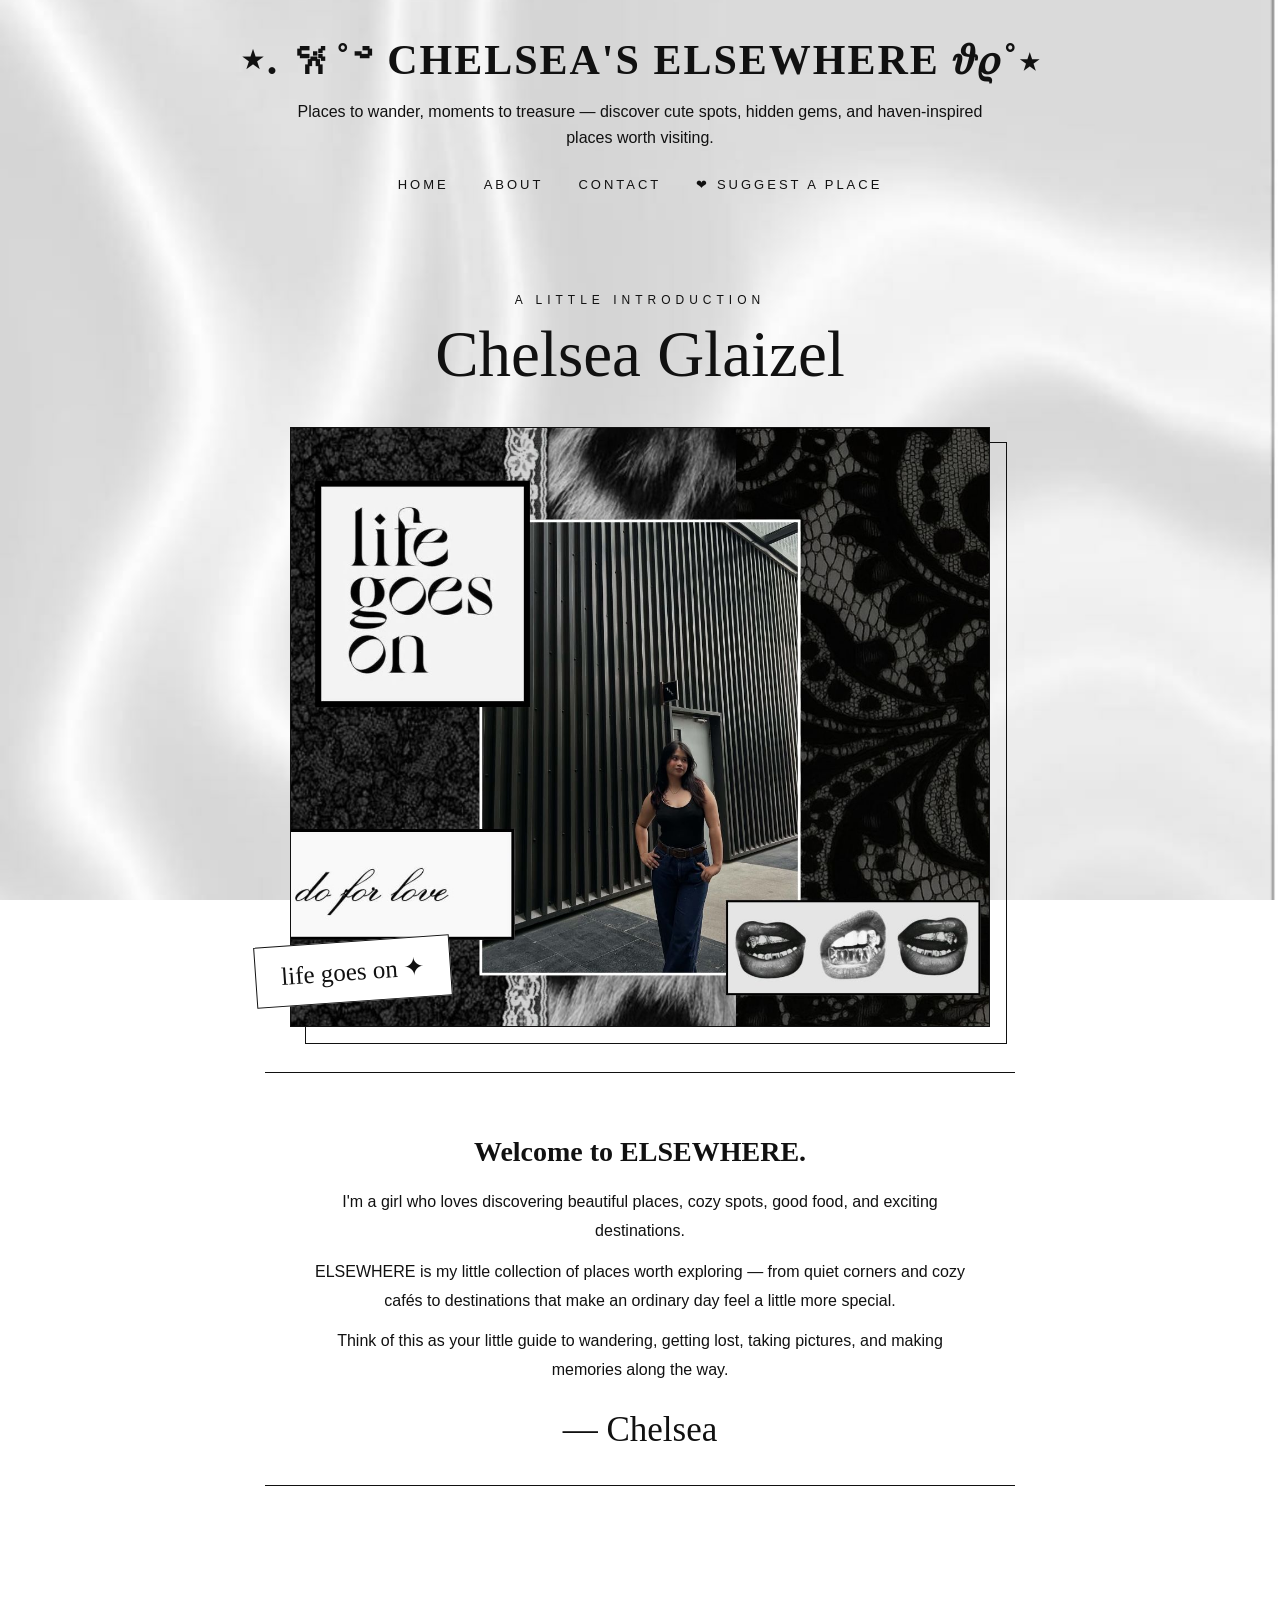
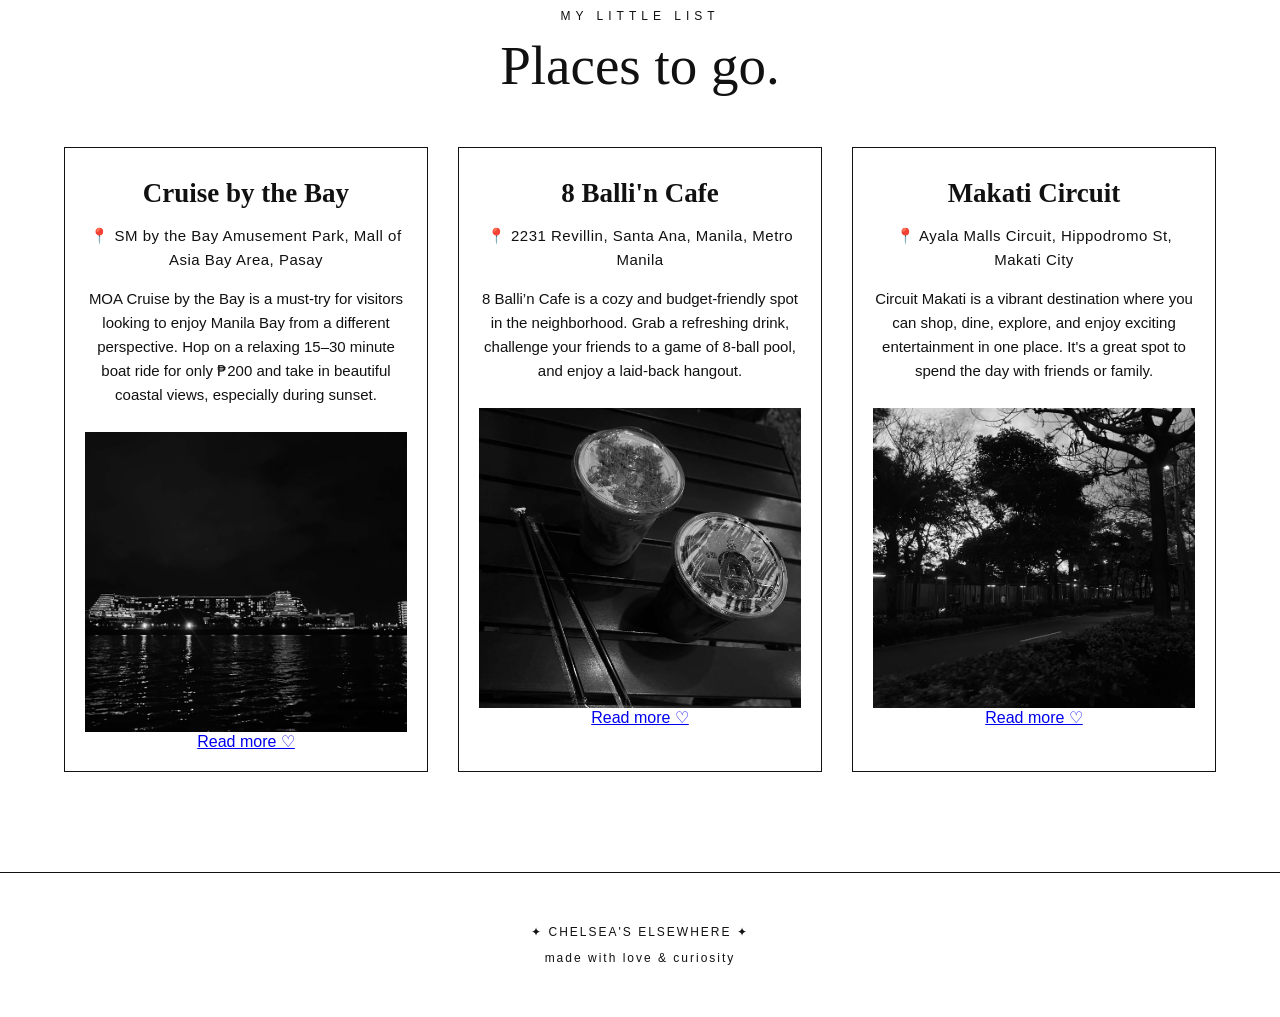
==== index.html @ 2336c9d6 "Added suggest link" ====
<!DOCTYPE html>
<html lang="en">

<head>
  <meta charset="UTF-8">
  <meta name="viewport" content="width=device-width, initial-scale=1.0">

  <title>CHELSEA'S ELSEWHERE</title>

  <style>

    /* =========================
       GENERAL
    ========================= */

    * {
      box-sizing: border-box;
    }

    html {
      scroll-behavior: smooth;
    }

    body {
      margin: 0;
      background-image: url("whitebg.jpg");
      background-size: cover;
      background-position: center;
      background-attachment: fixed;
      font-family: Arial, sans-serif;
      color: #111;
    }

    /* =========================
       HEADER
    ========================= */

    header {
      text-align: center;
      padding: 35px 20px 20px;
    }

    header h1 {
      font-family: "Playfair Display", Georgia, serif;
      font-size: 42px;
      letter-spacing: 2px;
      margin: 0 0 15px;
    }

    header p {
      max-width: 700px;
      margin: auto;
      font-size: 16px;
      line-height: 1.6;
    }

    /* =========================
       NAVIGATION
    ========================= */

    nav {
      margin-top: 25px;
    }

    nav ul {
      list-style: none;
      padding: 0;
      margin: 0;
      display: flex;
      justify-content: center;
      gap: 35px;
    }

    nav a {
      text-decoration: none;
      color: #111;
      font-size: 13px;
      letter-spacing: 3px;
      text-transform: uppercase;
      position: relative;
    }

    nav a::after {
      content: "";
      position: absolute;
      width: 0;
      height: 1px;
      background: #111;
      left: 0;
      bottom: -6px;
      transition: width 0.3s ease;
    }

    nav a:hover::after {
      width: 100%;
    }

    /* =========================
       ABOUT / CHELSEA SECTION
    ========================= */

    .about {
      width: 90%;
      max-width: 1100px;
      margin: 80px auto;
      text-align: center;
    }

    .about-label {
      font-size: 12px;
      letter-spacing: 5px;
      text-transform: uppercase;
      margin-bottom: 10px;
    }

    .about h2 {
      font-family: "Parisienne", cursive;
      font-size: 65px;
      font-weight: normal;
      margin: 0 0 35px;
    }

    /* PHOTO */

    .about-photo {
      position: relative;
      width: 65%;
      max-width: 700px;
      margin: auto;
    }

    .about-photo::before {
      content: "";
      position: absolute;
      width: 100%;
      height: 100%;
      border: 1px solid #111;
      top: 15px;
      left: 15px;
      z-index: -1;
    }

    .about-photo img {
      display: block;
      width: 100%;
      height: 600px;
      object-fit: cover;
      border: 1px solid #111;
      transition: transform 0.5s ease;
    }

    .about-photo:hover img {
      transform: scale(1.02);
    }

    /* LITTLE FLOATING LABEL */

    .photo-label {
      position: absolute;
      bottom: 25px;
      left: -35px;
      background: white;
      border: 1px solid #111;
      padding: 15px 25px;
      font-family: "Parisienne", cursive;
      font-size: 25px;
      transform: rotate(-4deg);
      transition: 0.4s ease;
    }

    .about-photo:hover .photo-label {
      transform: rotate(2deg) translateY(-8px);
    }

    /* ABOUT INFORMATION UNDER PHOTO */

    .about-info {
      width: 75%;
      max-width: 750px;
      margin: 45px auto 0;
      padding: 35px 45px;
      border-top: 1px solid #111;
      border-bottom: 1px solid #111;
    }

    .about-info h3 {
      font-family: "Playfair Display", Georgia, serif;
      font-size: 28px;
      margin-bottom: 20px;
    }

    .about-info p {
      font-size: 16px;
      line-height: 1.8;
      margin: 12px 0;
    }

    .about-signature {
      font-family: "Parisienne", cursive;
      font-size: 35px;
      margin-top: 25px;
    }

    /* =========================
       SECTION TITLE
    ========================= */

    .places-title {
      text-align: center;
      margin: 120px auto 50px;
    }

    .places-title span {
      font-size: 12px;
      letter-spacing: 5px;
      text-transform: uppercase;
    }

    .places-title h2 {
      font-family: "Playfair Display", Georgia, serif;
      font-size: 55px;
      font-weight: normal;
      margin: 10px 0;
    }

    /* =========================
       PLACE CARDS
    ========================= */

    .places {
      display: grid;
      grid-template-columns: repeat(3, 1fr);
      gap: 30px;
      width: 90%;
      max-width: 1200px;
      margin: 0 auto 100px;
    }

    .places article {
      background: rgba(255, 255, 255, 0.75);
      border: 1px solid #111;
      padding: 20px;
      text-align: center;
      transition:
        transform 0.4s ease,
        box-shadow 0.4s ease,
        background 0.4s ease;
    }

    /* CARD HOVER */

    .places article:hover {
      transform: translateY(-12px);
      box-shadow: 10px 10px 0 #111;
      background: white;
    }

    .places article h3 {
      font-family: "Playfair Display", Georgia, serif;
      font-size: 27px;
      margin: 10px 0 15px;
    }

    .location {
      font-size: 12px;
      letter-spacing: 0.5px;
      line-height: 1.5;
    }

    .places article p {
      font-size: 15px;
      line-height: 1.6;
    }

    /* CARD IMAGE */

    .places img {
      display: block;
      width: 100%;
      height: 300px;
      object-fit: cover;
      margin-top: 25px;
      filter: grayscale(100%);
      transition:
        filter 0.5s ease,
        transform 0.5s ease;
    }

    .places article:hover img {
      filter: grayscale(0%);
      transform: scale(1.03);
    }

    /* =========================
       FOOTER
    ========================= */

    footer {
      text-align: center;
      padding: 40px 20px;
      border-top: 1px solid #111;
      font-size: 12px;
      letter-spacing: 2px;
    }

    /* =========================
       MOBILE
    ========================= */

    @media (max-width: 800px) {

      header h1 {
        font-size: 30px;
      }

      nav ul {
        gap: 18px;
      }

      .about h2 {
        font-size: 50px;
      }

      .about-photo {
        width: 85%;
      }

      .about-photo img {
        height: 450px;
      }

      .photo-label {
        left: -15px;
      }

      .about-info {
        width: 90%;
        padding: 25px;
      }

      .places {
        grid-template-columns: 1fr;
        width: 85%;
      }

      .places-title h2 {
        font-size: 40px;
      }
    }

  </style>
</head>


<body>

  <!-- =========================
       HEADER
  ========================= -->

  <header>

    <h1>⋆. 𐙚˚࿔ CHELSEA'S ELSEWHERE 𝜗𝜚˚⋆</h1>

    <p>
      Places to wander, moments to treasure — discover cute spots,
      hidden gems, and haven-inspired places worth visiting.
    </p>

    <nav>
      <ul>
        <li><a href="index.html">Home</a></li>
        <li><a href="about.html">About</a></li>
        <li><a href="contact.html">Contact</a></li>
        <li><a href="places/suggest-place.html">❤︎ SUGGEST A PLACE</a></li>
      </ul>
    </nav>

  </header>


  <main>

    <!-- =========================
         ABOUT CHELSEA
    ========================= -->

    <section class="about">

      <div class="about-label">
        A little introduction
      </div>

      <h2>Chelsea Glaizel</h2>


      <div class="about-photo">

        <img
          src="guide.jpg"
          alt="Chelsea Glaizel"
        >

        <div class="photo-label">
          life goes on ✦
        </div>

      </div>


      <div class="about-info">

        <h3>Welcome to ELSEWHERE.</h3>

        <p>
          I'm a girl who loves discovering beautiful places,
          cozy spots, good food, and exciting destinations.
        </p>

        <p>
          ELSEWHERE is my little collection of places worth
          exploring — from quiet corners and cozy cafés to
          destinations that make an ordinary day feel a little
          more special.
        </p>

        <p>
          Think of this as your little guide to wandering,
          getting lost, taking pictures, and making memories
          along the way.
        </p>

        <div class="about-signature">
          — Chelsea
        </div>

      </div>

    </section>


    <!-- =========================
         PLACES
    ========================= -->

    <section>

      <div class="places-title">

        <span>my little list</span>

        <h2>Places to go.</h2>

      </div>


      <div class="places">


        <!-- PLACE 1 -->

        <article>

          <h3>Cruise by the Bay</h3>

          <p class="location">
            📍 SM by the Bay Amusement Park,
            Mall of Asia Bay Area, Pasay
          </p>

          <p>
            MOA Cruise by the Bay is a must-try for visitors
            looking to enjoy Manila Bay from a different perspective.
            Hop on a relaxing 15–30 minute boat ride for only ₱200
            and take in beautiful coastal views, especially during sunset.
          </p>

          <img
            src="images/seaside.jpg"
            alt="Cruise by the Bay"
          >
          <a href="places/cruise.html">Read more ♡</a>

        </article>


        <!-- PLACE 2 -->

        <article>

          <h3>8 Balli'n Cafe</h3>

          <p class="location">
            📍 2231 Revillin, Santa Ana,
            Manila, Metro Manila
          </p>

          <p>
            8 Balli’n Cafe is a cozy and budget-friendly spot
            in the neighborhood. Grab a refreshing drink,
            challenge your friends to a game of 8-ball pool,
            and enjoy a laid-back hangout.
          </p>

          <img
            src="images/8ball.jpg"
            alt="8 Balli'n Cafe"
          >
          <a href="places/8ballin.html">Read more ♡</a>

        </article>


        <!-- PLACE 3 -->

        <article>

          <h3>Makati Circuit</h3>

          <p class="location">
            📍 Ayala Malls Circuit,
            Hippodromo St, Makati City
          </p>

          <p>
            Circuit Makati is a vibrant destination where you
            can shop, dine, explore, and enjoy exciting
            entertainment in one place. It's a great spot
            to spend the day with friends or family.
          </p>

          <img
            src="images/circuit.jpg"
            alt="Circuit Makati"
          >
          <a href="places/circuit.html">Read more ♡</a>

        </article>

      </div>

    </section>

  </main>


  <!-- =========================
       FOOTER
  ========================= -->

  <footer>

    <p>
      ✦ CHELSEA'S ELSEWHERE ✦
    </p>

    <p>
      made with love & curiosity
    </p>

  </footer>

</body>
</html>
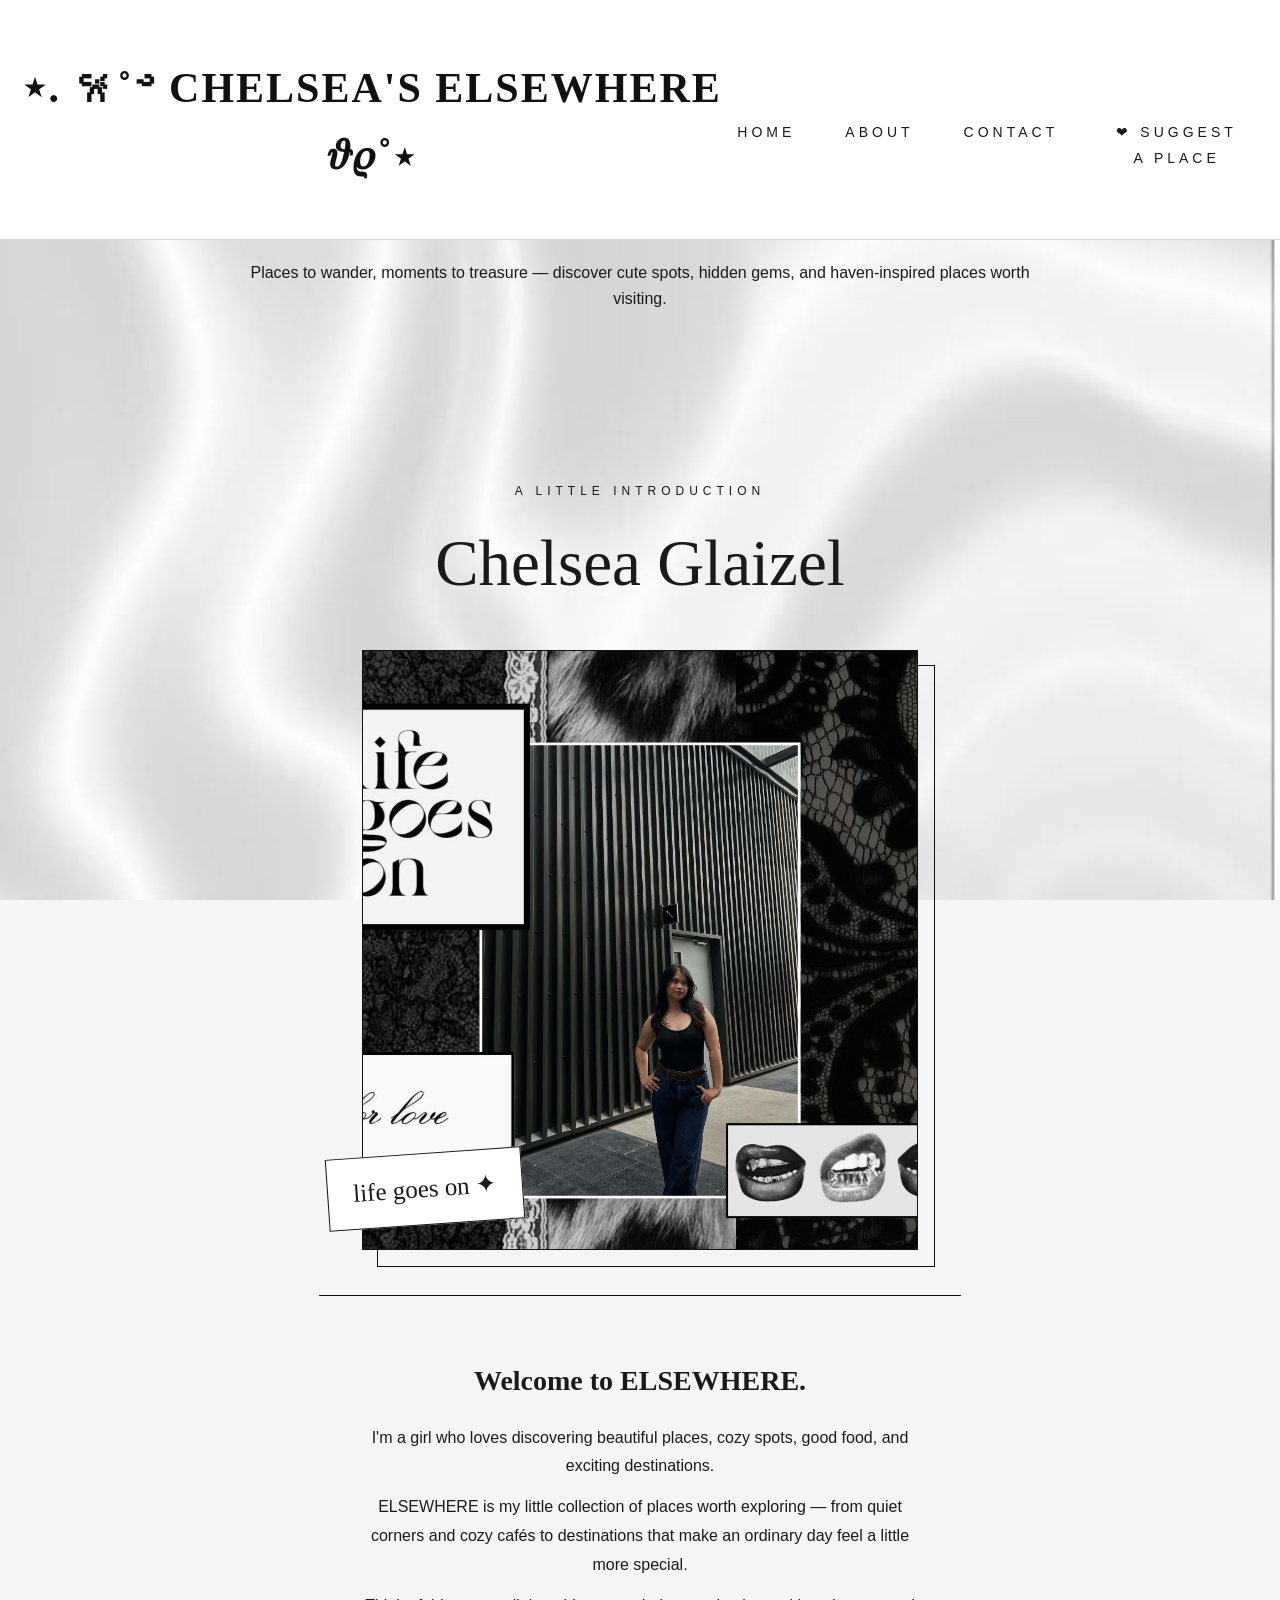
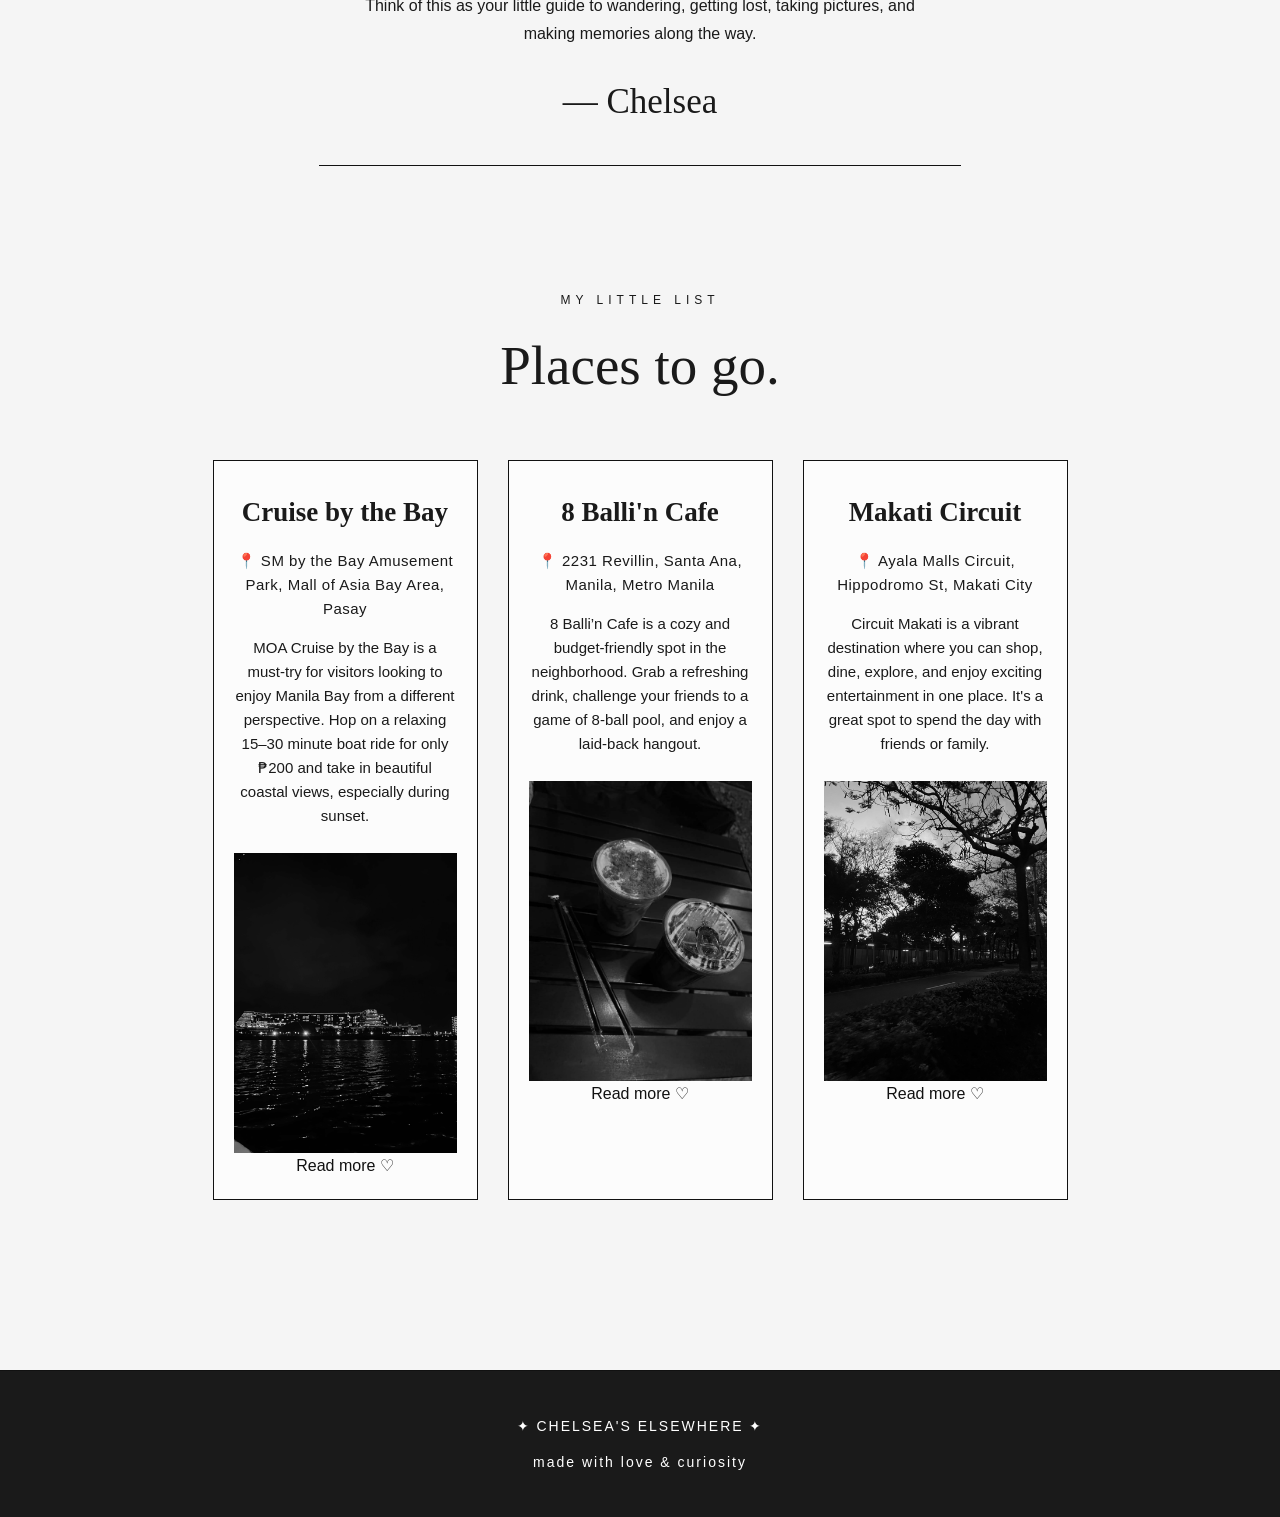
==== commit 4bd6a7e9: "Rebuild guide header with flexbox" ====
--- a/index.html
+++ b/index.html
@@ -358,15 +358,14 @@
        HEADER
   ========================= -->
 
-  <header>
+  <header class="site-header">
 
     <h1>⋆. 𐙚˚࿔ CHELSEA'S ELSEWHERE 𝜗𝜚˚⋆</h1>
 
-    <p>
-      Places to wander, moments to treasure — discover cute spots,
-      hidden gems, and haven-inspired places worth visiting.
-    </p>
-
+
+<head>
+    <link rel="stylesheet" href="style.css">
+</head>
     <nav>
       <ul>
         <li><a href="index.html">Home</a></li>
@@ -377,7 +376,12 @@
     </nav>
 
   </header>
-
+</header>
+
+<p class="site-description">
+      Places to wander, moments to treasure — discover cute spots,
+      hidden gems, and haven-inspired places worth visiting.
+</p>
 
   <main>
 
--- a/style.css
+++ b/style.css
@@ -0,0 +1,299 @@
+/* ========================================
+   1. VARIABLES
+   ======================================== */
+
+:root {
+    --brand-color: #111111;
+    --dark-ink: #1a1a1a;
+    --muted-gray: #777777;
+    --light-background: #f5f5f5;
+    --white: #ffffff;
+    --border-gray: #d6d6d6;
+}
+
+
+/* ========================================
+   2. BASE STYLES
+   ======================================== */
+
+* {
+    box-sizing: border-box;
+}
+
+body {
+    margin: 0;
+    font-family: Arial, Helvetica, sans-serif;
+    line-height: 1.6;
+    color: var(--dark-ink);
+    background-color: var(--light-background);
+}
+
+img {
+    max-width: 100%;
+    height: auto;
+}
+
+a {
+    color: var(--brand-color);
+    text-decoration: none;
+}
+
+
+/* ========================================
+   3. LAYOUT REGIONS
+   ======================================== */
+
+header {
+    text-align: center;
+    padding: 55px 20px 30px;
+    background-color: var(--white);
+    border-bottom: 1px solid var(--border-gray);
+}
+
+header h1 {
+    margin: 0 0 20px;
+    font-size: 42px;
+    letter-spacing: 2px;
+    color: var(--brand-color);
+}
+
+header p {
+    max-width: 800px;
+    margin: 0 auto 25px;
+    color: var(--muted-gray);
+}
+
+
+/* Navigation */
+
+nav {
+    margin-top: 25px;
+}
+
+nav ul {
+    list-style: none;
+    padding: 0;
+    margin: 0;
+}
+
+nav li {
+    display: inline-block;
+    margin: 0 15px;
+}
+
+nav a {
+    color: var(--dark-ink);
+    text-decoration: none;
+    font-size: 14px;
+    letter-spacing: 4px;
+    transition: opacity 0.3s ease;
+}
+
+nav a:hover {
+    opacity: 0.5;
+}
+
+
+/* Main */
+
+main {
+    max-width: 1000px;
+    margin: 0 auto;
+    padding: 70px 25px;
+}
+
+
+/* Footer */
+
+footer {
+    text-align: center;
+    padding: 30px 20px;
+    background-color: var(--dark-ink);
+    color: var(--white);
+    font-size: 14px;
+}
+
+
+/* ========================================
+   4. COMPONENTS — PLACE ENTRY CARDS
+   ======================================== */
+
+.place-card {
+    background-color: var(--white);
+    border: 1px solid var(--border-gray);
+    border-radius: 12px;
+    padding: 25px;
+    margin-bottom: 30px;
+    transition: transform 0.3s ease, box-shadow 0.3s ease;
+}
+
+.place-card:hover {
+    transform: translateY(-4px);
+    box-shadow: 0 8px 20px rgba(0, 0, 0, 0.08);
+}
+
+.place-card h2 {
+    margin-top: 0;
+    color: var(--brand-color);
+}
+
+.place-card p {
+    color: var(--muted-gray);
+}
+
+.place-card img {
+    width: 100%;
+    border-radius: 8px;
+    display: block;
+    margin-bottom: 20px;
+}
+
+
+h1,
+h2,
+h3 {
+    color: var(--dark-ink);
+}
+
+button,
+input,
+textarea,
+select {
+    font-family: inherit;
+}
+
+button {
+    background-color: var(--brand-color);
+    color: var(--white);
+    border: none;
+    padding: 12px 22px;
+    border-radius: 6px;
+    cursor: pointer;
+}
+
+button:hover {
+    opacity: 0.8;
+}
+
+/* ========================================
+   4. PLACE CARDS
+   ======================================== */
+
+.place-card {
+    background-color: var(--white);
+    border-radius: 12px;
+    border-left: 5px solid var(--brand-color);
+    padding: 20px;
+    margin-bottom: 25px;
+}
+
+.place-card h2 {
+    font-size: 24px;
+    color: var(--brand-color);
+    margin-top: 0;
+    margin-bottom: 10px;
+}
+
+.place-card p {
+    color: var(--dark-ink);
+}
+/* ========================================
+   PLACE CARD IMAGES
+   ======================================== */
+
+.place-card img {
+    width: 90%;
+    height: 345px;
+    object-fit: cover;
+    border-radius: 0;
+    display: block;
+    margin: 20px auto;
+    transition: transform 0.3s ease, opacity 0.3s ease;
+}
+
+.place-card img:hover {
+    transform: scale(1.03);
+    opacity: 0.85;
+}
+
+/* ========================================
+   5. CONTACT FORM
+   ======================================== */
+
+fieldset {
+    background-color: var(--white);
+    border: 1px solid var(--border-gray);
+    border-radius: 12px;
+    padding: 25px;
+    margin-bottom: 25px;
+}
+
+legend {
+    color: var(--brand-color);
+    font-size: 20px;
+    font-weight: bold;
+    padding: 0 10px;
+}
+
+label {
+    color: var(--dark-ink);
+    font-weight: bold;
+}
+
+input,
+textarea,
+select {
+    width: 100%;
+    padding: 12px;
+    margin-top: 6px;
+    margin-bottom: 18px;
+    border: 1px solid var(--border-gray);
+    border-radius: 6px;
+    background-color: var(--white);
+    color: var(--dark-ink);
+}
+
+/* Visible keyboard focus */
+
+input:focus,
+textarea:focus,
+select:focus {
+    outline: 3px solid var(--brand-color);
+    outline-offset: 2px;
+    border-color: var(--brand-color);
+}
+
+
+/* Submit Button */
+
+button[type="submit"] {
+    background-color: var(--brand-color);
+    color: var(--white);
+    padding: 12px 25px;
+    border: none;
+    border-radius: 6px;
+    cursor: pointer;
+    font-size: 15px;
+}
+
+button[type="submit"]:hover {
+    opacity: 0.8;
+}
+.site-header {
+  display: flex;
+  justify-content: space-between;
+  align-items: center;
+}
+
+.site-header nav ul {
+  display: flex;
+  gap: 20px;
+  list-style: none;
+  margin: 0;
+  padding: 0;
+}
+.site-description {
+  text-align: center;
+  margin: 20px auto;
+  max-width: 800px;
+}
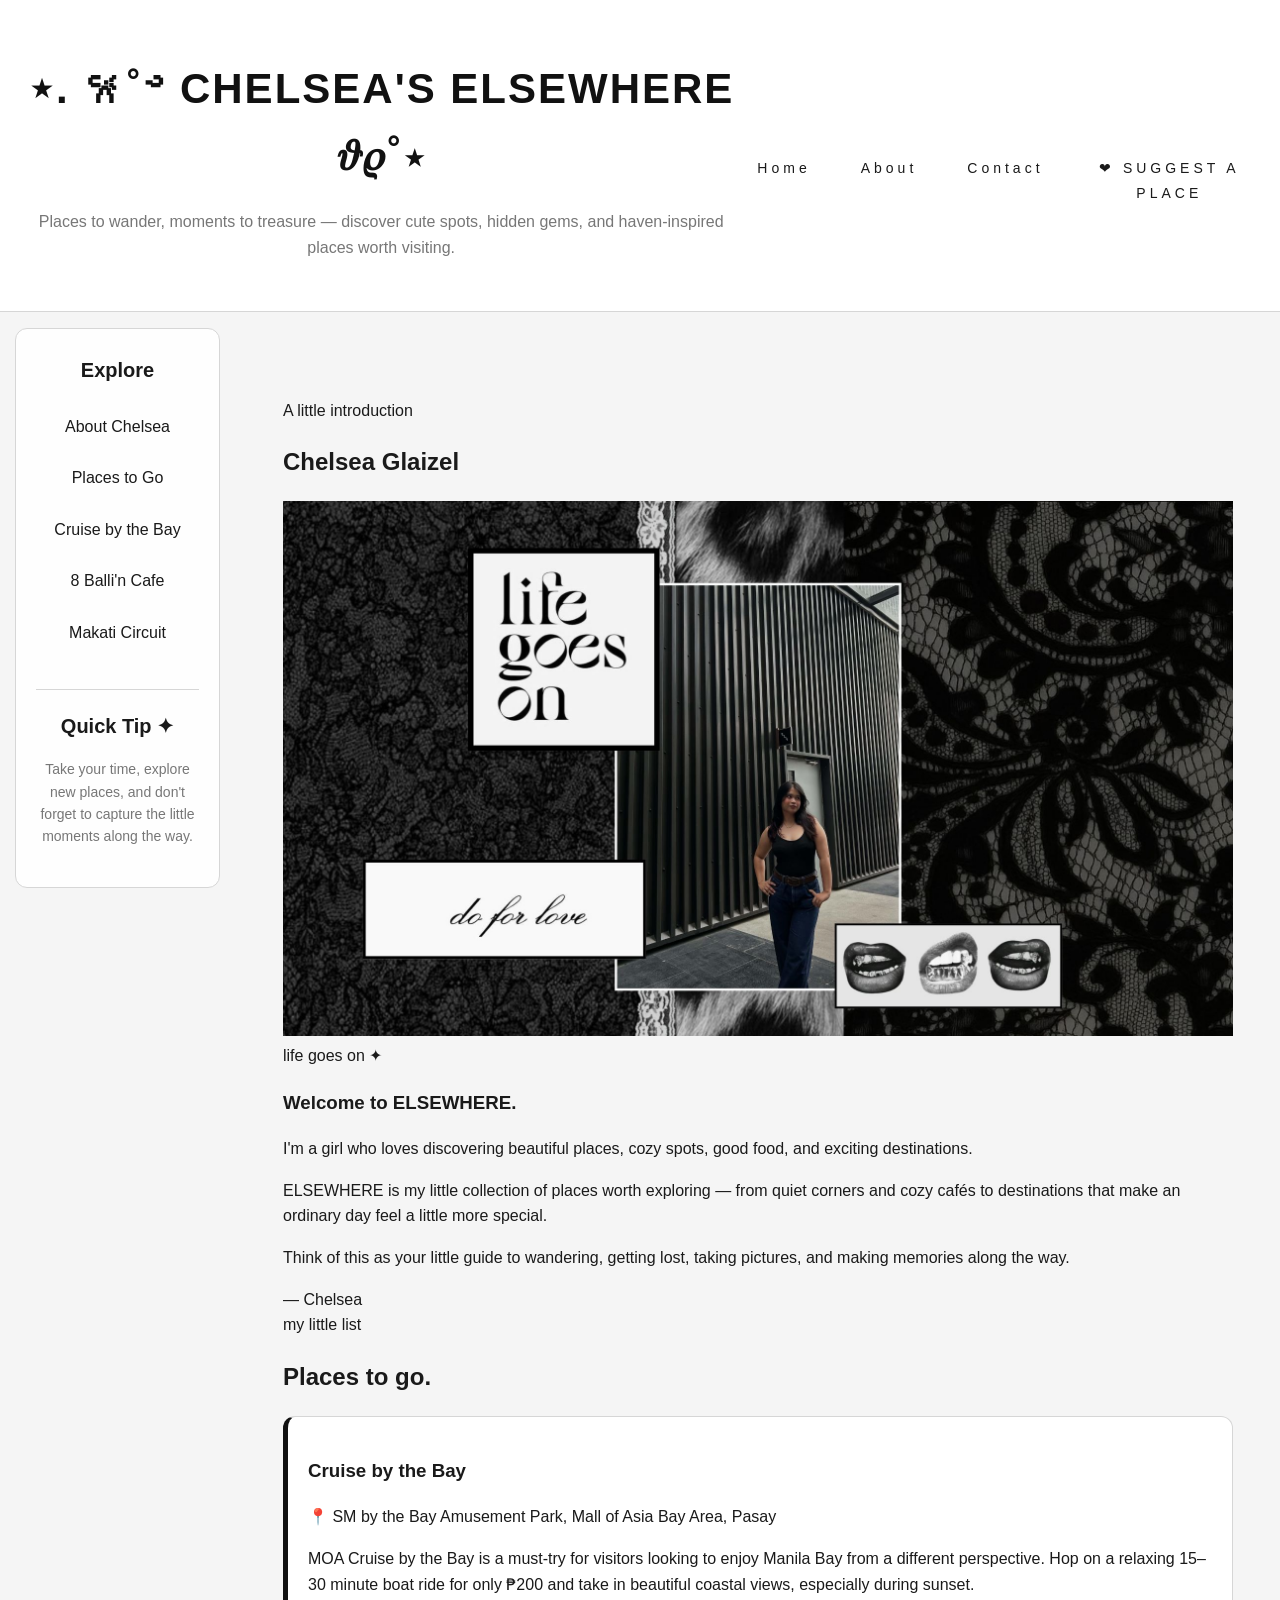
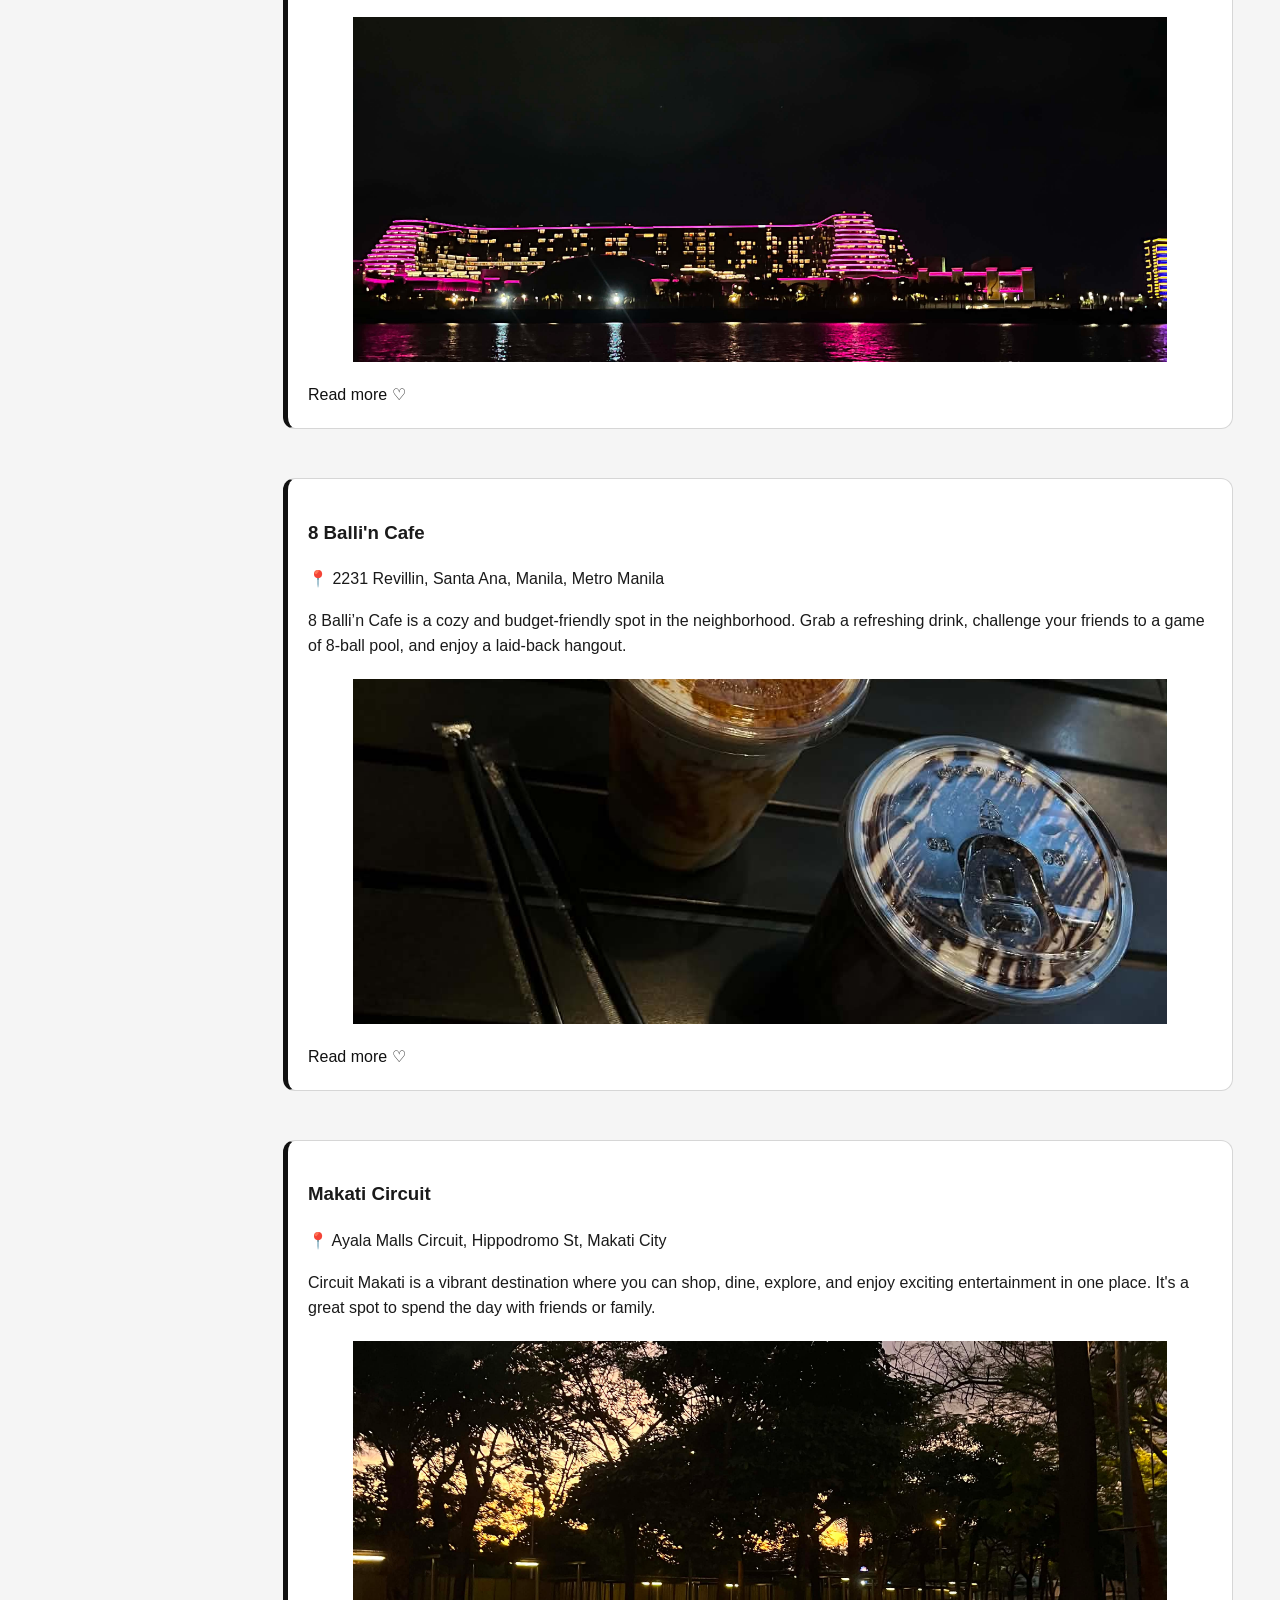
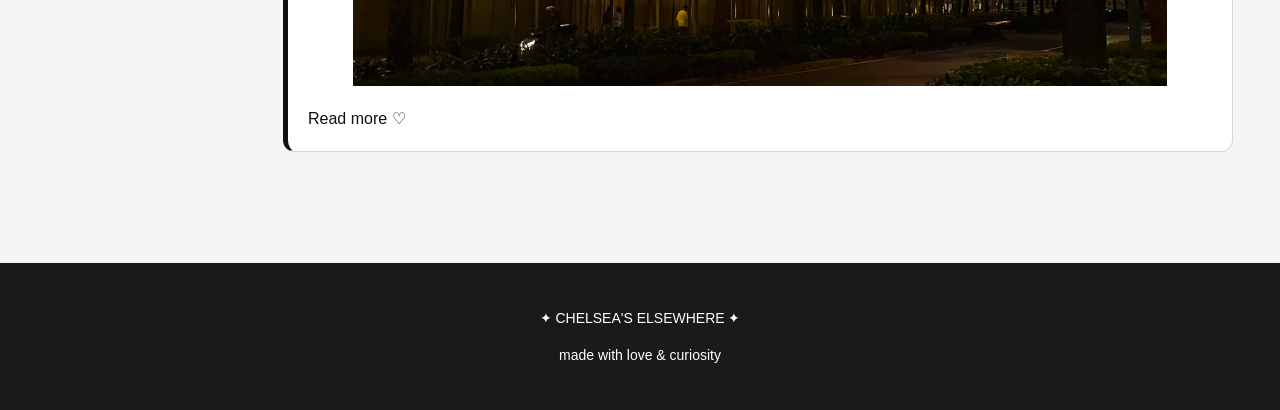
==== commit a63a973d: "Add grid layout to guide pages" ====
--- a/index.html
+++ b/index.html
@@ -2,567 +2,337 @@
 <html lang="en">
 
 <head>
-  <meta charset="UTF-8">
-  <meta name="viewport" content="width=device-width, initial-scale=1.0">
-
-  <title>CHELSEA'S ELSEWHERE</title>
-
-  <style>
-
-    /* =========================
-       GENERAL
-    ========================= */
-
-    * {
-      box-sizing: border-box;
-    }
-
-    html {
-      scroll-behavior: smooth;
-    }
-
-    body {
-      margin: 0;
-      background-image: url("whitebg.jpg");
-      background-size: cover;
-      background-position: center;
-      background-attachment: fixed;
-      font-family: Arial, sans-serif;
-      color: #111;
-    }
-
-    /* =========================
-       HEADER
-    ========================= */
-
-    header {
-      text-align: center;
-      padding: 35px 20px 20px;
-    }
-
-    header h1 {
-      font-family: "Playfair Display", Georgia, serif;
-      font-size: 42px;
-      letter-spacing: 2px;
-      margin: 0 0 15px;
-    }
-
-    header p {
-      max-width: 700px;
-      margin: auto;
-      font-size: 16px;
-      line-height: 1.6;
-    }
-
-    /* =========================
-       NAVIGATION
-    ========================= */
-
-    nav {
-      margin-top: 25px;
-    }
-
-    nav ul {
-      list-style: none;
-      padding: 0;
-      margin: 0;
-      display: flex;
-      justify-content: center;
-      gap: 35px;
-    }
-
-    nav a {
-      text-decoration: none;
-      color: #111;
-      font-size: 13px;
-      letter-spacing: 3px;
-      text-transform: uppercase;
-      position: relative;
-    }
-
-    nav a::after {
-      content: "";
-      position: absolute;
-      width: 0;
-      height: 1px;
-      background: #111;
-      left: 0;
-      bottom: -6px;
-      transition: width 0.3s ease;
-    }
-
-    nav a:hover::after {
-      width: 100%;
-    }
-
-    /* =========================
-       ABOUT / CHELSEA SECTION
-    ========================= */
-
-    .about {
-      width: 90%;
-      max-width: 1100px;
-      margin: 80px auto;
-      text-align: center;
-    }
-
-    .about-label {
-      font-size: 12px;
-      letter-spacing: 5px;
-      text-transform: uppercase;
-      margin-bottom: 10px;
-    }
-
-    .about h2 {
-      font-family: "Parisienne", cursive;
-      font-size: 65px;
-      font-weight: normal;
-      margin: 0 0 35px;
-    }
-
-    /* PHOTO */
-
-    .about-photo {
-      position: relative;
-      width: 65%;
-      max-width: 700px;
-      margin: auto;
-    }
-
-    .about-photo::before {
-      content: "";
-      position: absolute;
-      width: 100%;
-      height: 100%;
-      border: 1px solid #111;
-      top: 15px;
-      left: 15px;
-      z-index: -1;
-    }
-
-    .about-photo img {
-      display: block;
-      width: 100%;
-      height: 600px;
-      object-fit: cover;
-      border: 1px solid #111;
-      transition: transform 0.5s ease;
-    }
-
-    .about-photo:hover img {
-      transform: scale(1.02);
-    }
-
-    /* LITTLE FLOATING LABEL */
-
-    .photo-label {
-      position: absolute;
-      bottom: 25px;
-      left: -35px;
-      background: white;
-      border: 1px solid #111;
-      padding: 15px 25px;
-      font-family: "Parisienne", cursive;
-      font-size: 25px;
-      transform: rotate(-4deg);
-      transition: 0.4s ease;
-    }
-
-    .about-photo:hover .photo-label {
-      transform: rotate(2deg) translateY(-8px);
-    }
-
-    /* ABOUT INFORMATION UNDER PHOTO */
-
-    .about-info {
-      width: 75%;
-      max-width: 750px;
-      margin: 45px auto 0;
-      padding: 35px 45px;
-      border-top: 1px solid #111;
-      border-bottom: 1px solid #111;
-    }
-
-    .about-info h3 {
-      font-family: "Playfair Display", Georgia, serif;
-      font-size: 28px;
-      margin-bottom: 20px;
-    }
-
-    .about-info p {
-      font-size: 16px;
-      line-height: 1.8;
-      margin: 12px 0;
-    }
-
-    .about-signature {
-      font-family: "Parisienne", cursive;
-      font-size: 35px;
-      margin-top: 25px;
-    }
-
-    /* =========================
-       SECTION TITLE
-    ========================= */
-
-    .places-title {
-      text-align: center;
-      margin: 120px auto 50px;
-    }
-
-    .places-title span {
-      font-size: 12px;
-      letter-spacing: 5px;
-      text-transform: uppercase;
-    }
-
-    .places-title h2 {
-      font-family: "Playfair Display", Georgia, serif;
-      font-size: 55px;
-      font-weight: normal;
-      margin: 10px 0;
-    }
-
-    /* =========================
-       PLACE CARDS
-    ========================= */
-
-    .places {
-      display: grid;
-      grid-template-columns: repeat(3, 1fr);
-      gap: 30px;
-      width: 90%;
-      max-width: 1200px;
-      margin: 0 auto 100px;
-    }
-
-    .places article {
-      background: rgba(255, 255, 255, 0.75);
-      border: 1px solid #111;
-      padding: 20px;
-      text-align: center;
-      transition:
-        transform 0.4s ease,
-        box-shadow 0.4s ease,
-        background 0.4s ease;
-    }
-
-    /* CARD HOVER */
-
-    .places article:hover {
-      transform: translateY(-12px);
-      box-shadow: 10px 10px 0 #111;
-      background: white;
-    }
-
-    .places article h3 {
-      font-family: "Playfair Display", Georgia, serif;
-      font-size: 27px;
-      margin: 10px 0 15px;
-    }
-
-    .location {
-      font-size: 12px;
-      letter-spacing: 0.5px;
-      line-height: 1.5;
-    }
-
-    .places article p {
-      font-size: 15px;
-      line-height: 1.6;
-    }
-
-    /* CARD IMAGE */
-
-    .places img {
-      display: block;
-      width: 100%;
-      height: 300px;
-      object-fit: cover;
-      margin-top: 25px;
-      filter: grayscale(100%);
-      transition:
-        filter 0.5s ease,
-        transform 0.5s ease;
-    }
-
-    .places article:hover img {
-      filter: grayscale(0%);
-      transform: scale(1.03);
-    }
-
-    /* =========================
-       FOOTER
-    ========================= */
-
-    footer {
-      text-align: center;
-      padding: 40px 20px;
-      border-top: 1px solid #111;
-      font-size: 12px;
-      letter-spacing: 2px;
-    }
-
-    /* =========================
-       MOBILE
-    ========================= */
-
-    @media (max-width: 800px) {
-
-      header h1 {
-        font-size: 30px;
-      }
-
-      nav ul {
-        gap: 18px;
-      }
-
-      .about h2 {
-        font-size: 50px;
-      }
-
-      .about-photo {
-        width: 85%;
-      }
-
-      .about-photo img {
-        height: 450px;
-      }
-
-      .photo-label {
-        left: -15px;
-      }
-
-      .about-info {
-        width: 90%;
-        padding: 25px;
-      }
-
-      .places {
-        grid-template-columns: 1fr;
-        width: 85%;
-      }
-
-      .places-title h2 {
-        font-size: 40px;
-      }
-    }
-
-  </style>
-</head>
-
-
-<body>
-
-  <!-- =========================
-       HEADER
-  ========================= -->
-
-  <header class="site-header">
-
-    <h1>⋆. 𐙚˚࿔ CHELSEA'S ELSEWHERE 𝜗𝜚˚⋆</h1>
-
-
-<head>
+    <meta charset="UTF-8">
+    <meta name="viewport" content="width=device-width, initial-scale=1.0">
+
+    <title>CHELSEA'S ELSEWHERE</title>
+
     <link rel="stylesheet" href="style.css">
 </head>
-    <nav>
-      <ul>
-        <li><a href="index.html">Home</a></li>
-        <li><a href="about.html">About</a></li>
-        <li><a href="contact.html">Contact</a></li>
-        <li><a href="places/suggest-place.html">❤︎ SUGGEST A PLACE</a></li>
-      </ul>
-    </nav>
-
-  </header>
-</header>
-
-<p class="site-description">
-      Places to wander, moments to treasure — discover cute spots,
-      hidden gems, and haven-inspired places worth visiting.
-</p>
-
-  <main>
-
-    <!-- =========================
-         ABOUT CHELSEA
-    ========================= -->
-
-    <section class="about">
-
-      <div class="about-label">
-        A little introduction
-      </div>
-
-      <h2>Chelsea Glaizel</h2>
-
-
-      <div class="about-photo">
-
-        <img
-          src="guide.jpg"
-          alt="Chelsea Glaizel"
-        >
-
-        <div class="photo-label">
-          life goes on ✦
-        </div>
-
-      </div>
-
-
-      <div class="about-info">
-
-        <h3>Welcome to ELSEWHERE.</h3>
-
-        <p>
-          I'm a girl who loves discovering beautiful places,
-          cozy spots, good food, and exciting destinations.
-        </p>
-
-        <p>
-          ELSEWHERE is my little collection of places worth
-          exploring — from quiet corners and cozy cafés to
-          destinations that make an ordinary day feel a little
-          more special.
-        </p>
-
-        <p>
-          Think of this as your little guide to wandering,
-          getting lost, taking pictures, and making memories
-          along the way.
-        </p>
-
-        <div class="about-signature">
-          — Chelsea
-        </div>
-
-      </div>
-
-    </section>
-
-
-    <!-- =========================
-         PLACES
-    ========================= -->
-
-    <section>
-
-      <div class="places-title">
-
-        <span>my little list</span>
-
-        <h2>Places to go.</h2>
-
-      </div>
-
-
-      <div class="places">
-
-
-        <!-- PLACE 1 -->
-
-        <article>
-
-          <h3>Cruise by the Bay</h3>
-
-          <p class="location">
-            📍 SM by the Bay Amusement Park,
-            Mall of Asia Bay Area, Pasay
-          </p>
-
-          <p>
-            MOA Cruise by the Bay is a must-try for visitors
-            looking to enjoy Manila Bay from a different perspective.
-            Hop on a relaxing 15–30 minute boat ride for only ₱200
-            and take in beautiful coastal views, especially during sunset.
-          </p>
-
-          <img
-            src="images/seaside.jpg"
-            alt="Cruise by the Bay"
-          >
-          <a href="places/cruise.html">Read more ♡</a>
-
-        </article>
-
-
-        <!-- PLACE 2 -->
-
-        <article>
-
-          <h3>8 Balli'n Cafe</h3>
-
-          <p class="location">
-            📍 2231 Revillin, Santa Ana,
-            Manila, Metro Manila
-          </p>
-
-          <p>
-            8 Balli’n Cafe is a cozy and budget-friendly spot
-            in the neighborhood. Grab a refreshing drink,
-            challenge your friends to a game of 8-ball pool,
-            and enjoy a laid-back hangout.
-          </p>
-
-          <img
-            src="images/8ball.jpg"
-            alt="8 Balli'n Cafe"
-          >
-          <a href="places/8ballin.html">Read more ♡</a>
-
-        </article>
-
-
-        <!-- PLACE 3 -->
-
-        <article>
-
-          <h3>Makati Circuit</h3>
-
-          <p class="location">
-            📍 Ayala Malls Circuit,
-            Hippodromo St, Makati City
-          </p>
-
-          <p>
-            Circuit Makati is a vibrant destination where you
-            can shop, dine, explore, and enjoy exciting
-            entertainment in one place. It's a great spot
-            to spend the day with friends or family.
-          </p>
-
-          <img
-            src="images/circuit.jpg"
-            alt="Circuit Makati"
-          >
-          <a href="places/circuit.html">Read more ♡</a>
-
-        </article>
-
-      </div>
-
-    </section>
-
-  </main>
-
-
-  <!-- =========================
-       FOOTER
-  ========================= -->
-
-  <footer>
-
-    <p>
-      ✦ CHELSEA'S ELSEWHERE ✦
-    </p>
-
-    <p>
-      made with love & curiosity
-    </p>
-
-  </footer>
+
+<body>
+
+    <div class="page">
+
+        <!-- =========================
+             HEADER
+        ========================= -->
+
+        <header class="site-header">
+
+            <div>
+                <h1>⋆. 𐙚˚࿔ CHELSEA'S ELSEWHERE 𝜗𝜚˚⋆</h1>
+
+                <p class="site-description">
+                    Places to wander, moments to treasure — discover cute
+                    spots, hidden gems, and haven-inspired places worth visiting.
+                </p>
+            </div>
+
+            <!-- NAVIGATION -->
+
+            <nav>
+                <ul>
+
+                    <li>
+                        <a href="index.html">
+                            Home
+                        </a>
+                    </li>
+
+                    <li>
+                        <a href="about.html">
+                            About
+                        </a>
+                    </li>
+
+                    <li>
+                        <a href="contact.html">
+                            Contact
+                        </a>
+                    </li>
+
+                    <li>
+                        <a href="places/suggest-place.html">
+                            ❤︎ SUGGEST A PLACE
+                        </a>
+                    </li>
+
+                </ul>
+            </nav>
+
+        </header>
+
+
+        <!-- =========================
+             SIDEBAR
+        ========================= -->
+
+        <aside>
+
+            <h2>Explore</h2>
+
+            <ul class="guide-links">
+
+                <li>
+                    <a href="#about">
+                        About Chelsea
+                    </a>
+                </li>
+
+                <li>
+                    <a href="#places">
+                        Places to Go
+                    </a>
+                </li>
+
+                <li>
+                    <a href="places/cruise.html">
+                        Cruise by the Bay
+                    </a>
+                </li>
+
+                <li>
+                    <a href="places/8ballin.html">
+                        8 Balli'n Cafe
+                    </a>
+                </li>
+
+                <li>
+                    <a href="places/circuit.html">
+                        Makati Circuit
+                    </a>
+                </li>
+
+            </ul>
+
+
+            <div class="guide-tip">
+
+                <h2>Quick Tip ✦</h2>
+
+                <p>
+                    Take your time, explore new places, and don't forget
+                    to capture the little moments along the way.
+                </p>
+
+            </div>
+
+        </aside>
+
+
+        <!-- =========================
+             MAIN
+        ========================= -->
+
+        <main>
+
+            <!-- =========================
+                 ABOUT CHELSEA
+            ========================= -->
+
+            <section class="about" id="about">
+
+                <div class="about-label">
+                    A little introduction
+                </div>
+
+                <h2>
+                    Chelsea Glaizel
+                </h2>
+
+
+                <div class="about-photo">
+
+                    <img
+                        src="guide.jpg"
+                        alt="Chelsea Glaizel"
+                    >
+
+                    <div class="photo-label">
+                        life goes on ✦
+                    </div>
+
+                </div>
+
+
+                <div class="about-info">
+
+                    <h3>
+                        Welcome to ELSEWHERE.
+                    </h3>
+
+                    <p>
+                        I'm a girl who loves discovering beautiful places,
+                        cozy spots, good food, and exciting destinations.
+                    </p>
+
+                    <p>
+                        ELSEWHERE is my little collection of places worth
+                        exploring — from quiet corners and cozy cafés to
+                        destinations that make an ordinary day feel a little
+                        more special.
+                    </p>
+
+                    <p>
+                        Think of this as your little guide to wandering,
+                        getting lost, taking pictures, and making memories
+                        along the way.
+                    </p>
+
+                    <div class="about-signature">
+                        — Chelsea
+                    </div>
+
+                </div>
+
+            </section>
+
+
+            <!-- =========================
+                 PLACES
+            ========================= -->
+
+            <section id="places">
+
+                <div class="places-title">
+
+                    <span>
+                        my little list
+                    </span>
+
+                    <h2>
+                        Places to go.
+                    </h2>
+
+                </div>
+
+
+                <!-- FLEXBOX PLACE CARDS -->
+
+                <div class="place-grid">
+
+                    <!-- PLACE 1 -->
+
+                    <article class="place-card">
+
+                        <h3>
+                            Cruise by the Bay
+                        </h3>
+
+                        <p class="location">
+                            📍 SM by the Bay Amusement Park,
+                            Mall of Asia Bay Area, Pasay
+                        </p>
+
+                        <p>
+                            MOA Cruise by the Bay is a must-try for visitors
+                            looking to enjoy Manila Bay from a different
+                            perspective. Hop on a relaxing 15–30 minute boat
+                            ride for only ₱200 and take in beautiful coastal
+                            views, especially during sunset.
+                        </p>
+
+                        <img
+                            src="images/seaside.jpg"
+                            alt="Cruise by the Bay"
+                        >
+
+                        <a href="places/cruise.html">
+                            Read more ♡
+                        </a>
+
+                    </article>
+
+
+                    <!-- PLACE 2 -->
+
+                    <article class="place-card">
+
+                        <h3>
+                            8 Balli'n Cafe
+                        </h3>
+
+                        <p class="location">
+                            📍 2231 Revillin, Santa Ana,
+                            Manila, Metro Manila
+                        </p>
+
+                        <p>
+                            8 Balli’n Cafe is a cozy and budget-friendly spot
+                            in the neighborhood. Grab a refreshing drink,
+                            challenge your friends to a game of 8-ball pool,
+                            and enjoy a laid-back hangout.
+                        </p>
+
+                        <img
+                            src="images/8ball.jpg"
+                            alt="8 Balli'n Cafe"
+                        >
+
+                        <a href="places/8ballin.html">
+                            Read more ♡
+                        </a>
+
+                    </article>
+
+
+                    <!-- PLACE 3 -->
+
+                    <article class="place-card">
+
+                        <h3>
+                            Makati Circuit
+                        </h3>
+
+                        <p class="location">
+                            📍 Ayala Malls Circuit,
+                            Hippodromo St, Makati City
+                        </p>
+
+                        <p>
+                            Circuit Makati is a vibrant destination where you
+                            can shop, dine, explore, and enjoy exciting
+                            entertainment in one place. It's a great spot
+                            to spend the day with friends or family.
+                        </p>
+
+                        <img
+                            src="images/circuit.jpg"
+                            alt="Circuit Makati"
+                        >
+
+                        <a href="places/circuit.html">
+                            Read more ♡
+                        </a>
+
+                    </article>
+
+                </div>
+
+            </section>
+
+        </main>
+
+
+        <!-- =========================
+             FOOTER
+        ========================= -->
+
+        <footer>
+
+            <p>
+                ✦ CHELSEA'S ELSEWHERE ✦
+            </p>
+
+            <p>
+                made with love & curiosity
+            </p>
+
+        </footer>
+
+    </div>
 
 </body>
+
 </html>
--- a/style.css
+++ b/style.css
@@ -38,9 +38,122 @@
     text-decoration: none;
 }
 
-
-/* ========================================
-   3. LAYOUT REGIONS
+/* ========================================
+   3. PAGE GRID LAYOUT
+   ======================================== */
+
+.page {
+    min-height: 100vh;
+
+    display: grid;
+
+    grid-template-columns: 220px 1fr;
+
+    grid-template-areas:
+        "masthead masthead"
+        "side     main"
+        "foot     foot";
+
+    gap: 16px;
+}
+
+header {
+    grid-area: masthead;
+}
+
+aside {
+    grid-area: side;
+}
+
+main {
+    grid-area: main;
+}
+
+footer {
+    grid-area: foot;
+}
+
+
+/* ========================================
+   SIDEBAR
+   ======================================== */
+
+aside {
+    background-color: rgba(255, 255, 255, 0.90);
+
+    padding: 25px 20px;
+
+    margin: 0 0 0 15px;
+
+    border: 1px solid var(--border-gray);
+
+    border-radius: 12px;
+
+    align-self: start;
+
+    text-align: center;
+}
+
+aside h2 {
+    margin-top: 0;
+
+    font-size: 20px;
+
+    color: var(--dark-ink);
+}
+
+
+/* Sidebar links */
+
+.guide-links {
+    list-style: none;
+
+    padding: 0;
+
+    margin: 20px 0 35px;
+}
+
+.guide-links li {
+    margin: 10px 0;
+}
+
+.guide-links a {
+    display: block;
+
+    padding: 8px;
+
+    color: var(--dark-ink);
+
+    text-decoration: none;
+
+    border-radius: 6px;
+}
+
+.guide-links a:hover {
+    background-color: var(--light-background);
+
+    text-decoration: underline;
+}
+
+
+/* Sidebar tip */
+
+.guide-tip {
+    border-top: 1px solid var(--border-gray);
+
+    padding-top: 20px;
+}
+
+.guide-tip p {
+    font-size: 14px;
+
+    line-height: 1.6;
+
+    color: var(--muted-gray);
+}
+
+/* ========================================
+    LAYOUT REGIONS
    ======================================== */
 
 header {
@@ -196,6 +309,7 @@
 
 .place-card p {
     color: var(--dark-ink);
+    flex: 1 1 240px;
 }
 /* ========================================
    PLACE CARD IMAGES
@@ -296,4 +410,10 @@
   text-align: center;
   margin: 20px auto;
   max-width: 800px;
-}+}
+.place-grid {
+  display: flex;
+  flex-wrap: wrap;
+  gap: 24px;
+}
+
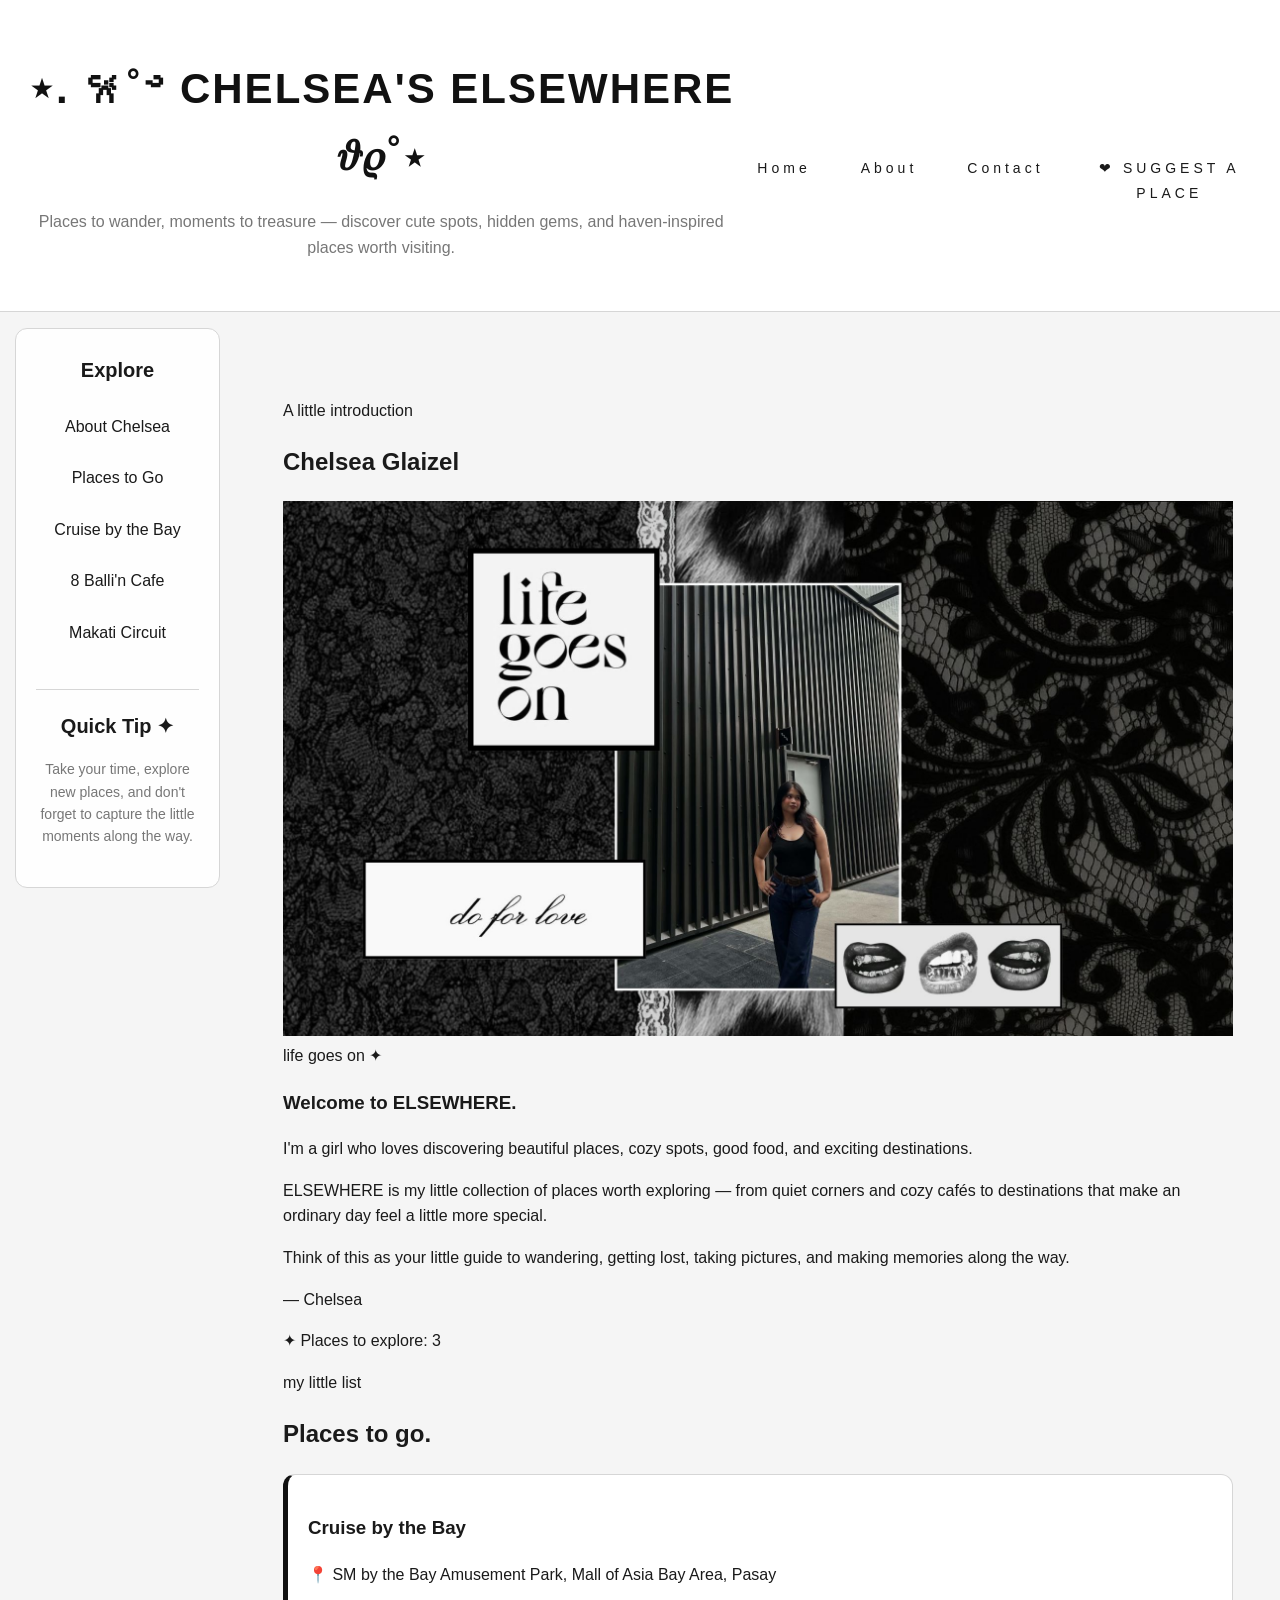
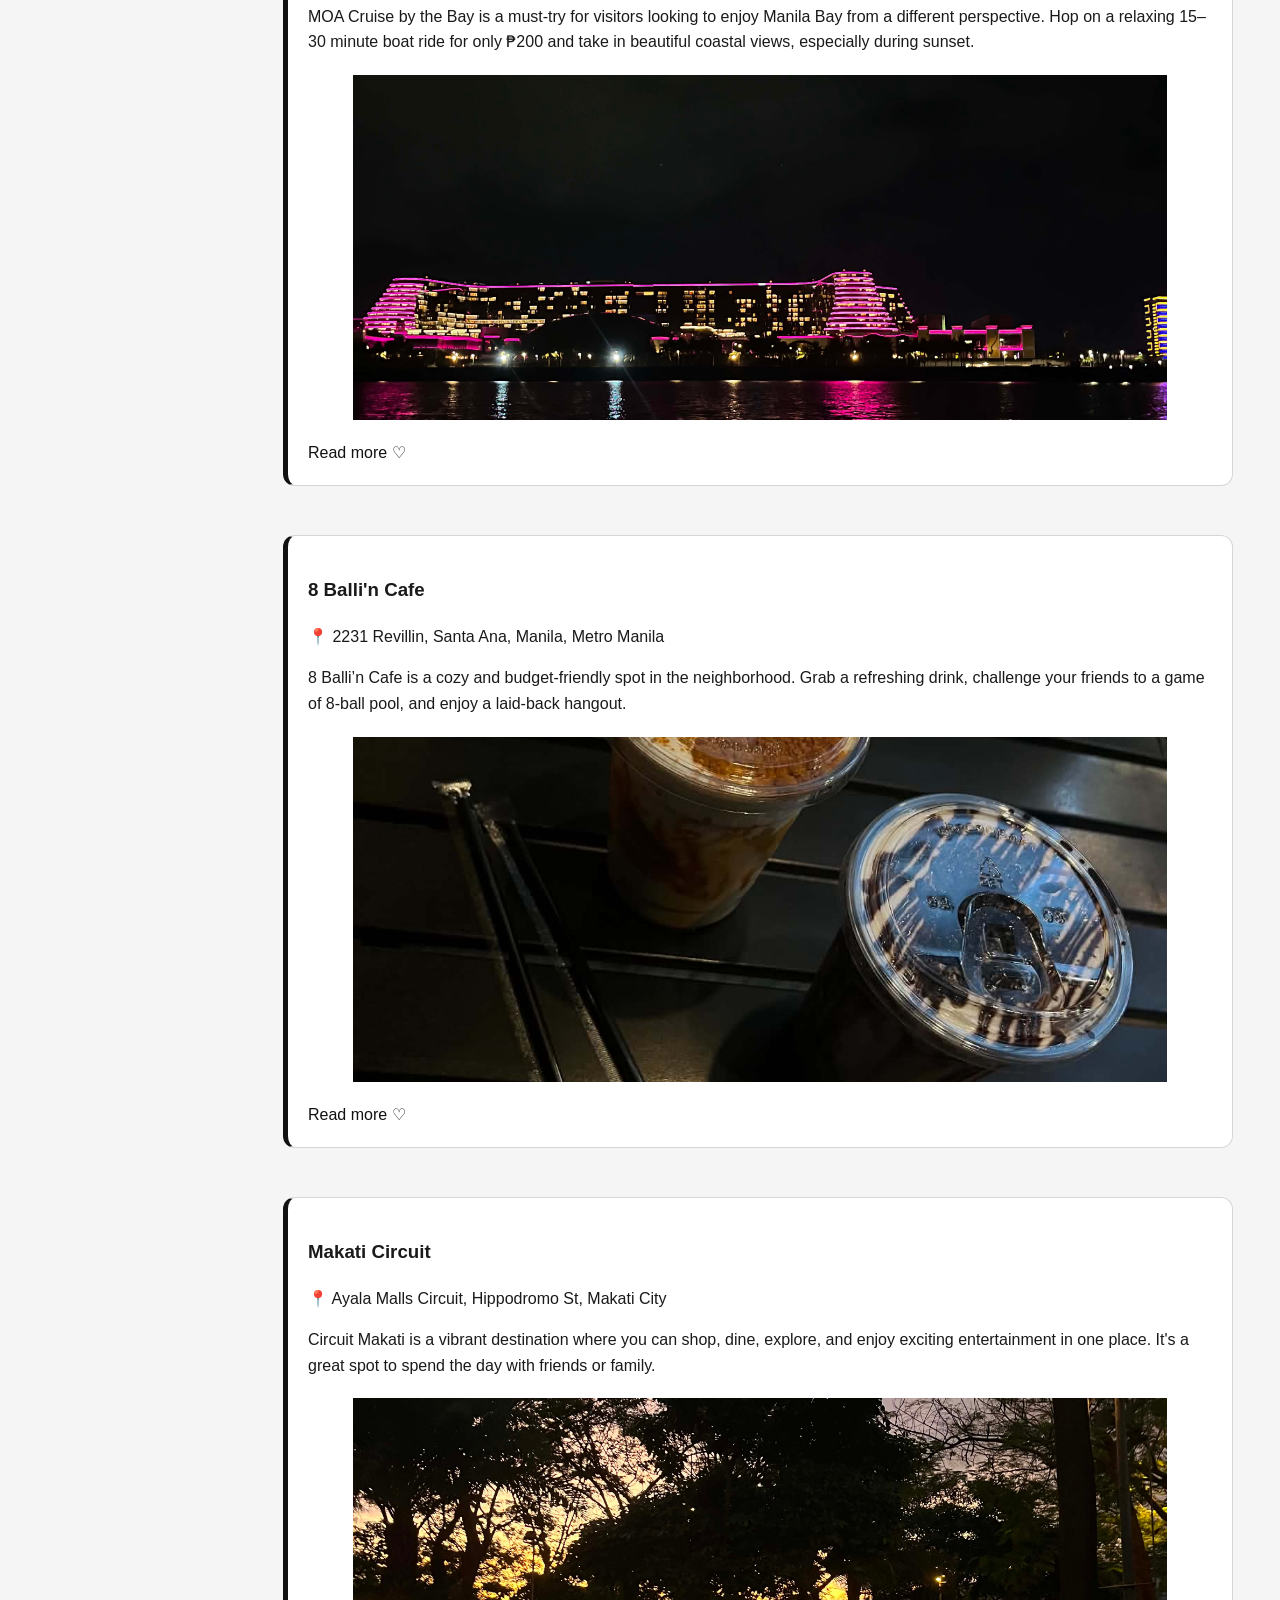
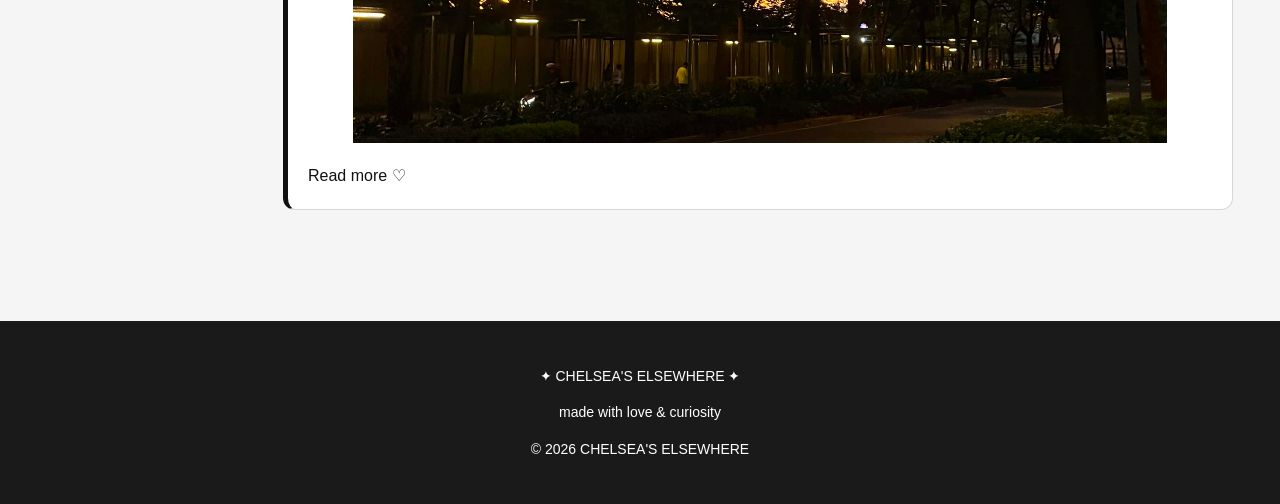
==== commit 4224247c: "Complete JavaScript guide decisions" ====
--- a/index.html
+++ b/index.html
@@ -21,7 +21,7 @@
         <header class="site-header">
 
             <div>
-                <h1>⋆. 𐙚˚࿔ CHELSEA'S ELSEWHERE 𝜗𝜚˚⋆</h1>
+                <h1 id="guide-name">⋆. 𐙚˚࿔ CHELSEA'S ELSEWHERE 𝜗𝜚˚⋆</h1>
 
                 <p class="site-description">
                     Places to wander, moments to treasure — discover cute
@@ -194,6 +194,7 @@
             ========================= -->
 
             <section id="places">
+                <p id="place-count"></p>
 
                 <div class="places-title">
 
@@ -328,11 +329,10 @@
             <p>
                 made with love & curiosity
             </p>
+             <p id="copyright"></p>
 
         </footer>
 
-    </div>
-
-</body>
-
+     <script src="script.js"></script>
+    </body>
 </html>
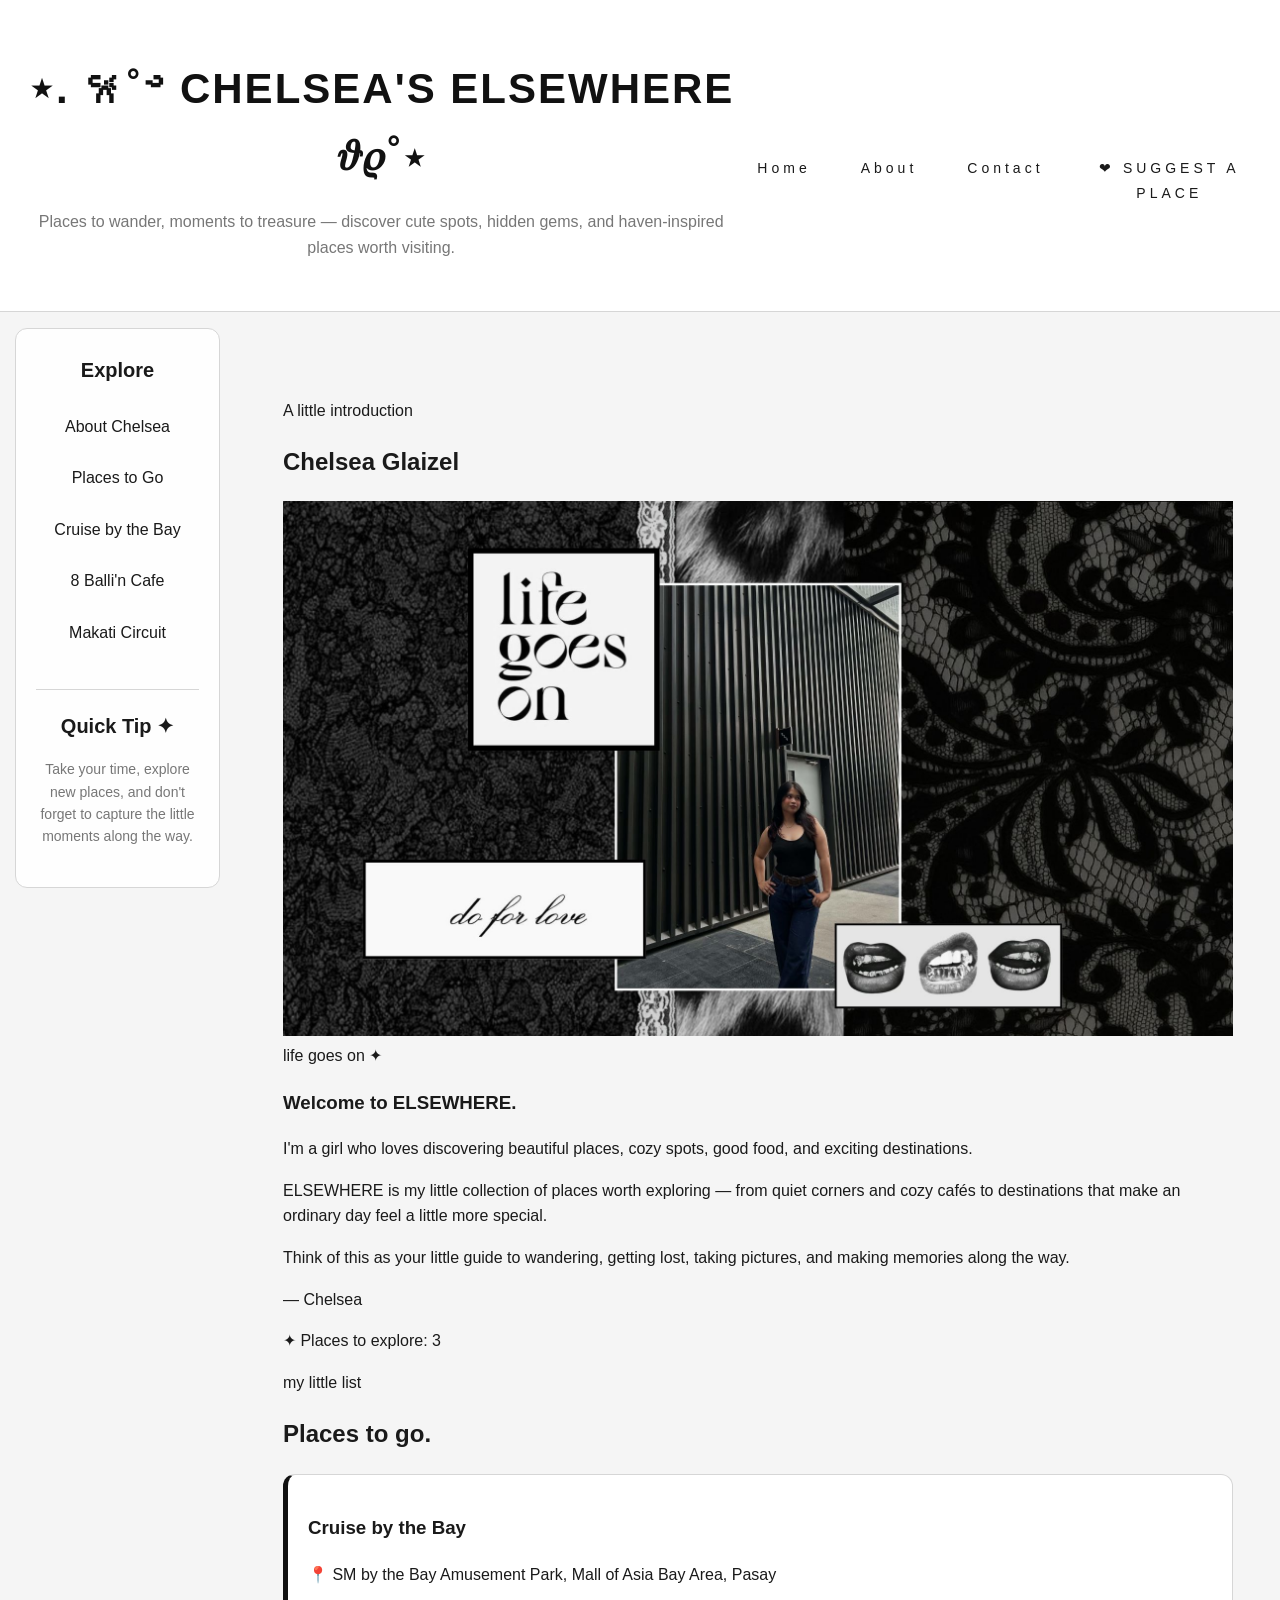
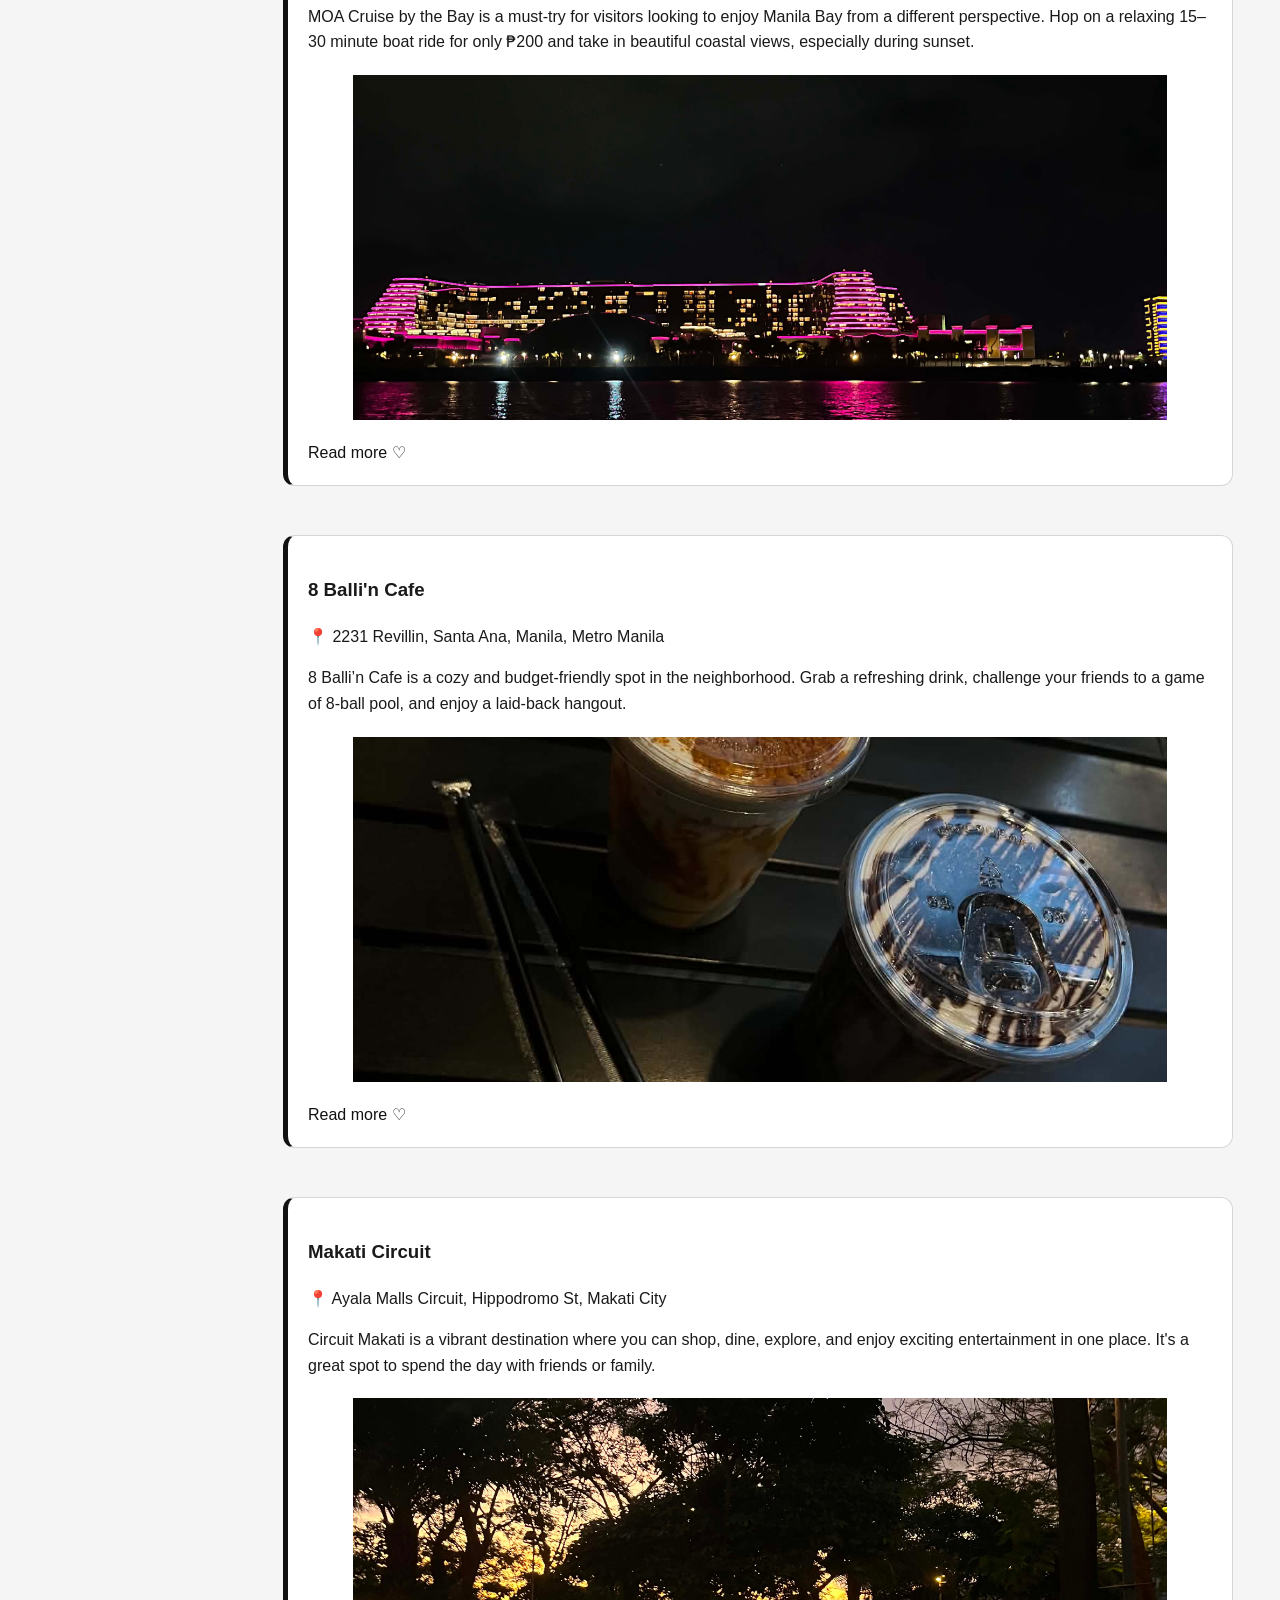
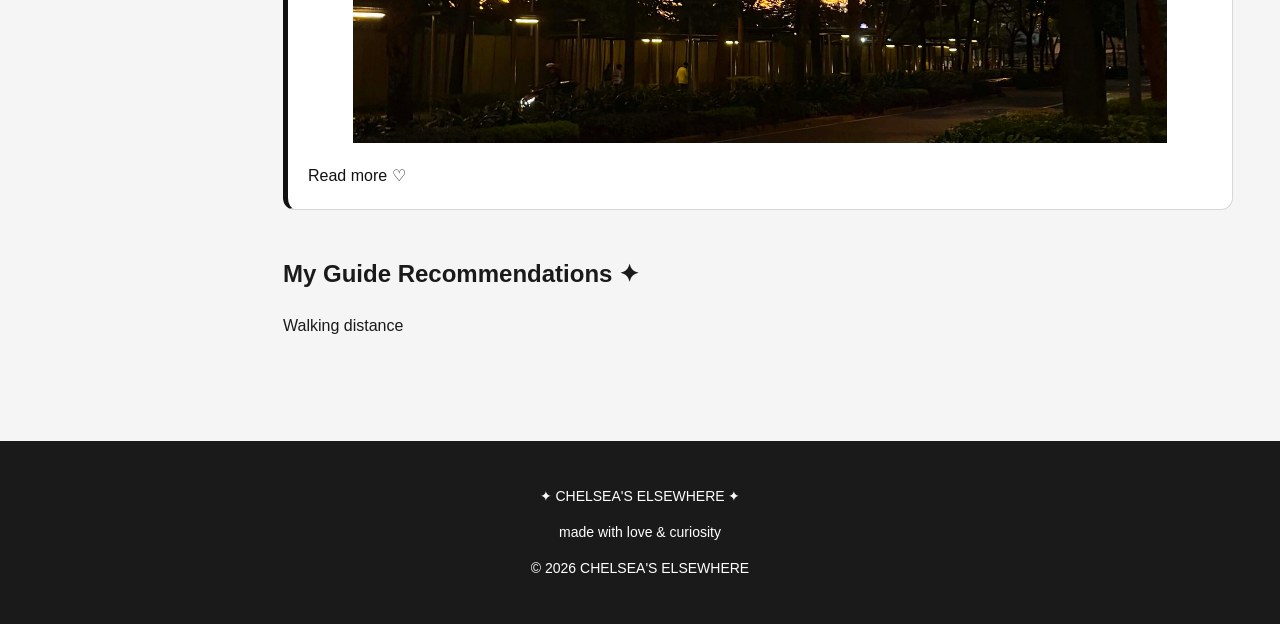
==== commit 2c0546d5: "Update index.html" ====
--- a/index.html
+++ b/index.html
@@ -208,7 +208,6 @@
 
                 </div>
 
-
                 <!-- FLEXBOX PLACE CARDS -->
 
                 <div class="place-grid">
@@ -310,6 +309,15 @@
                     </article>
 
                 </div>
+             <section class="guide-decisions">
+                    <h2>My Guide Recommendations ✦</h2>
+
+                    <p id="rating-result"></p>
+
+                    <p id="budget-result"></p>
+
+                    <p id="distance-result"></p>
+                </section>
 
             </section>
 
@@ -322,7 +330,7 @@
 
         <footer>
 
-            <p>
+            <p id="footer-guide-name">
                 ✦ CHELSEA'S ELSEWHERE ✦
             </p>
 
